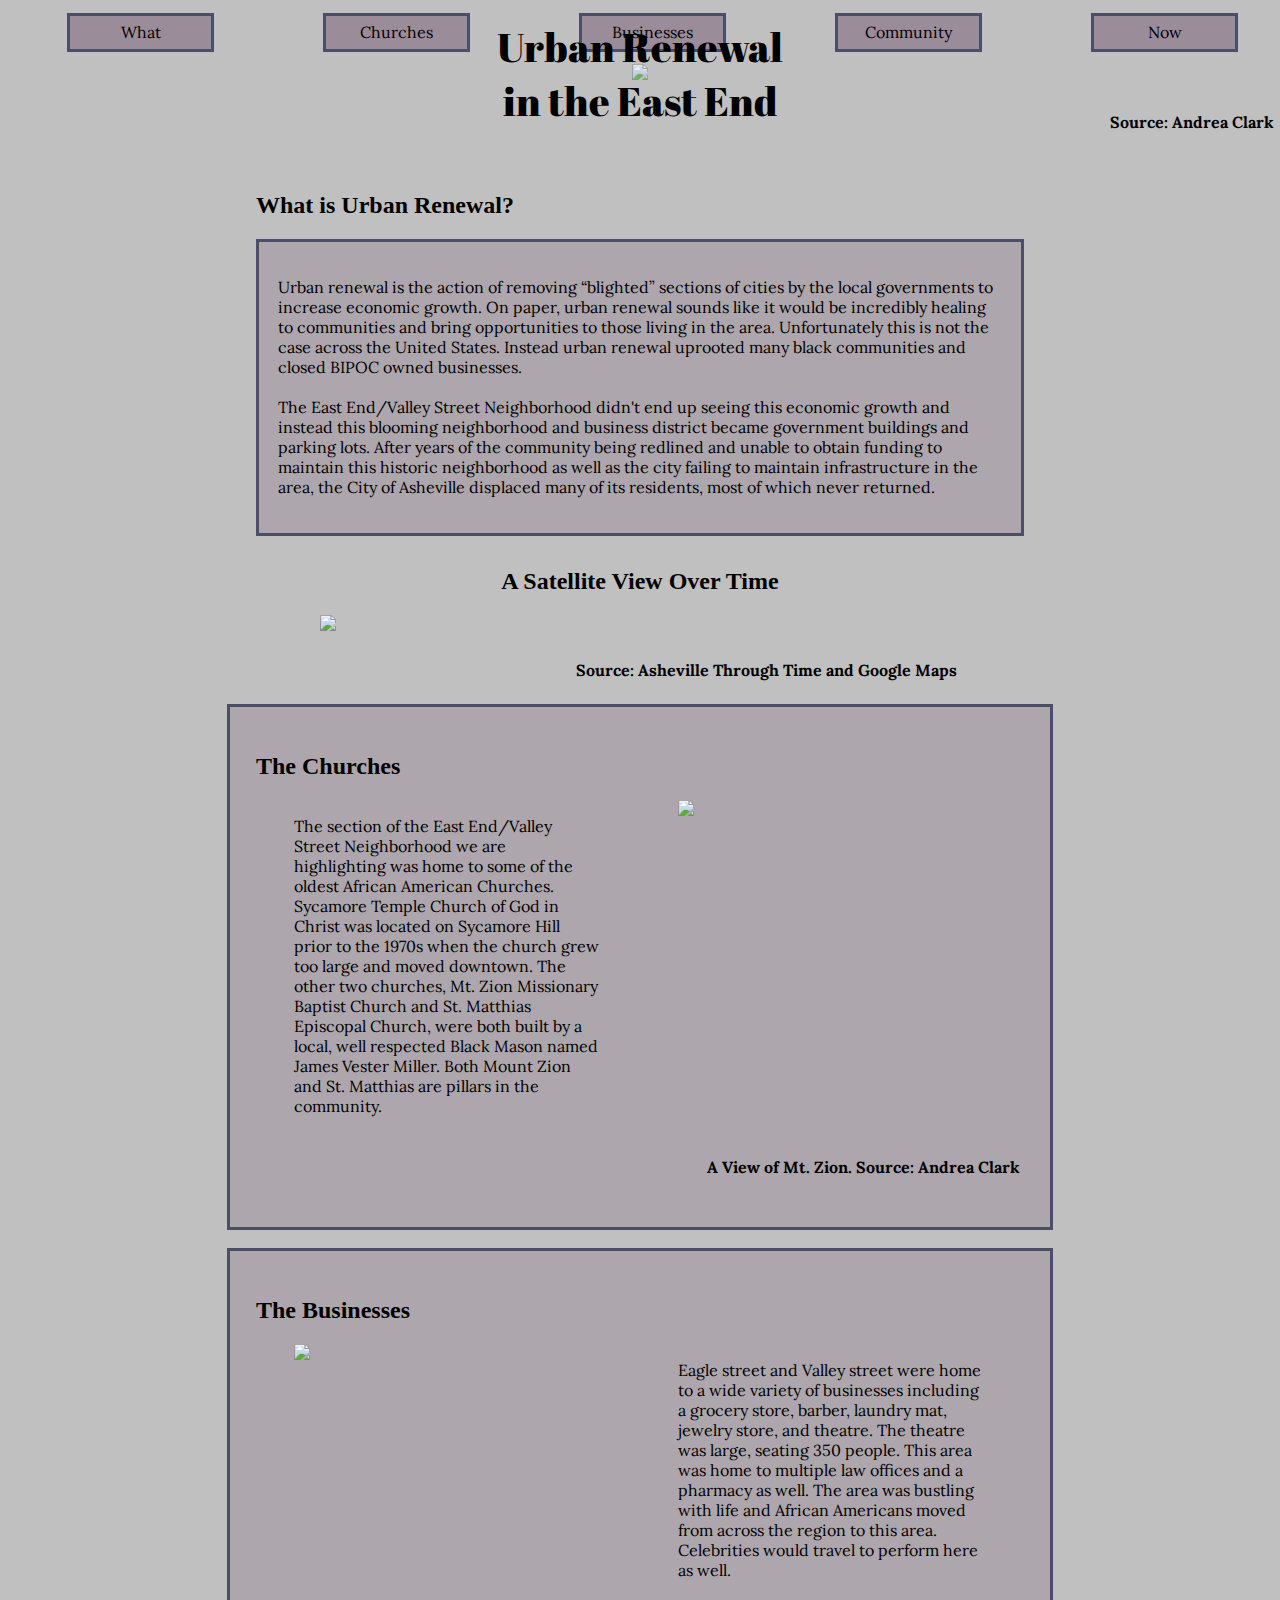
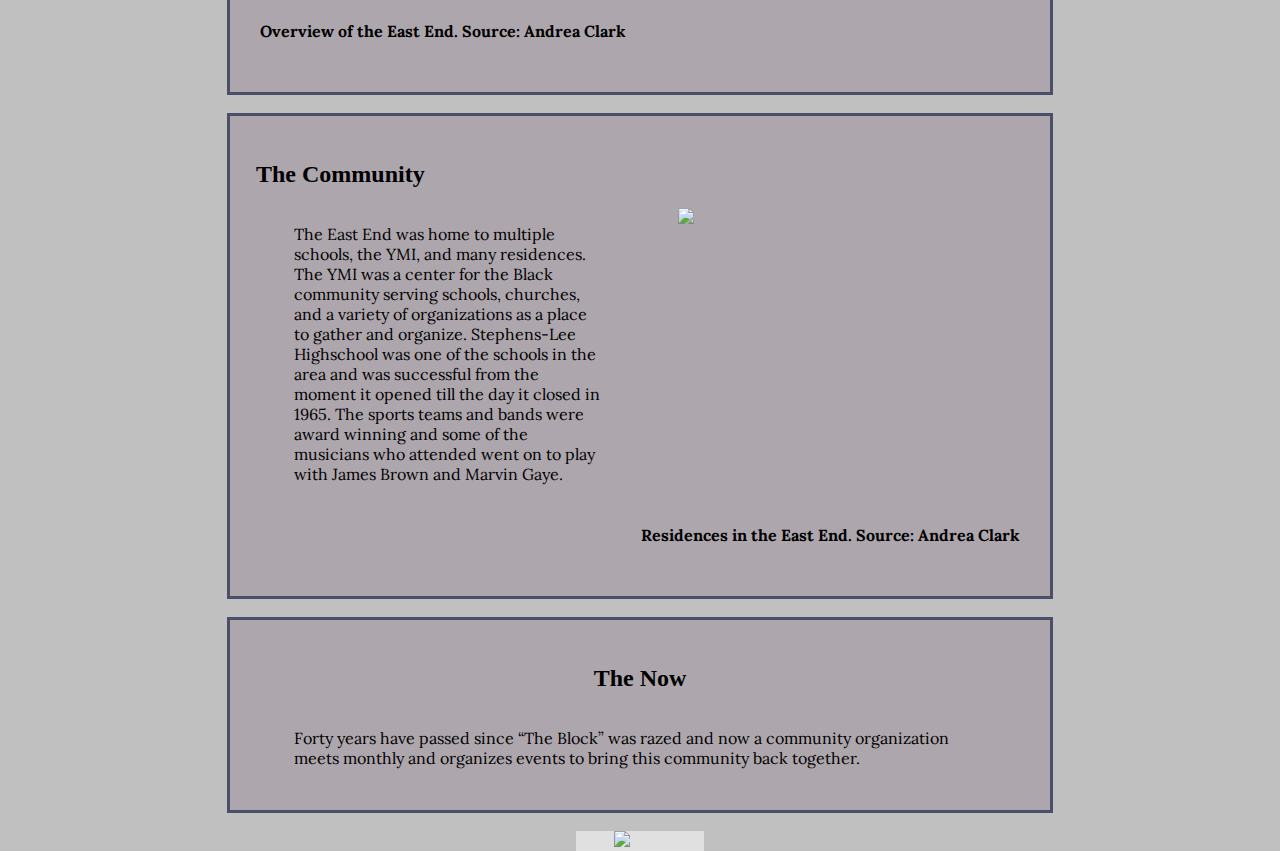
==== index.html @ db0da54d "Add files via upload" ====
<!DOCTYPE html>
<html>
<head>
    <link rel="stylesheet" href="styles.css"> 
    <link rel="preconnect" href="https://fonts.googleapis.com">
    <link rel="preconnect" href="https://fonts.gstatic.com" crossorigin>
    <link href="https://fonts.googleapis.com/css2?family=Abril+Fatface&family=Lora&display=swap" rel="stylesheet">
    </head>
<body>
    <div id="navbar">
        <div class="button">
            <a href="#urban">What</a>
        </div>
        <div class="button">
            <a href="#sect1">Churches</a>
        </div>
        <div class="button">
            <a href="#sect2">Businesses</a></div>
        <div class="button">
            <a href="#sect3">Community</a>
        </div>
        <div class="button">
            <a href="#sect4">Now</a>
        </div>
    </div>
    <div id="header">
        <img class="img" src="images/Eaglelookingeast.png">
            <div class="dim">
                <div class="headtext">
                    Urban Renewal<br> in the East End</div>
            </div>
    </div>
     <h4>Source: Andrea Clark</h4>
    <div id="urban">
        <h2>What is Urban Renewal?</h2>
            <div class="renewal">
            <p>Urban renewal is the action of removing “blighted” sections of cities by the local governments to increase economic growth. On paper, urban renewal sounds like it would be incredibly healing to communities and bring opportunities to those living in the area. Unfortunately this is not the case across the United States. Instead urban renewal uprooted many black communities and closed BIPOC owned businesses.<br><br>
The East End/Valley Street Neighborhood didn't end up seeing this economic growth and instead this blooming neighborhood and business district became government buildings and parking lots. After years of the community being redlined and unable to obtain funding to maintain this historic neighborhood as well as the city failing to maintain infrastructure in the area, the City of Asheville displaced many of its residents, most of which never returned. 
 
 </p>
            </div>
    </div>
<h2 style="text-align: center;">A Satellite View Over Time</h2>
    <div id="mapbox">
        <div class="maps">
            <img src="images/maps.png">
            <h4>Source: Asheville Through Time and Google Maps</h4>
        </div> 
    </div>
    <div class="container">
        <h2>The Churches</h2>
        <div id="sect1">
            <div class="text1">
                <p>The section of the East End/Valley Street Neighborhood we are highlighting was home to some of the oldest African American Churches. Sycamore Temple Church of God in Christ was located on Sycamore Hill prior to the 1970s when the church grew too large and moved downtown. The other two churches, Mt. Zion Missionary Baptist Church and St. Matthias Episcopal Church, were both built by a local, well respected Black Mason named James Vester Miller. Both Mount Zion and St. Matthias are pillars in the community.  </p>
            </div>
            <img class="image" src="images/mtzion.png">
        </div>
        <h4> A View of Mt. Zion. Source: Andrea Clark</h4>
    </div>
    <br>
        <div class="container">
        <h2>The Businesses</h2>
        <div id="sect2">
            <img class="image" src="images/eastendoverview.png">
            <div class="text1">
                <p>Eagle street and Valley street were home to a wide variety of businesses including a grocery store, barber, laundry mat, jewelry store, and theatre. The theatre was large, seating 350 people. This area was home to multiple law offices and a pharmacy as well. The area was bustling with life and African Americans moved from across the region to this area. Celebrities would travel to perform here as well.  </p>
            </div>
        </div>
        <h4 style="text-align: left"> Overview of the East End. Source: Andrea Clark</h4>
    </div>
    <br>
   <div class="container">
        <h2>The Community</h2>
        <div id="sect3">
            <div class="text1">
                <p>The East End was home to multiple schools, the YMI, and many residences. The YMI was a center for the Black community serving schools, churches, and a variety of organizations as a place to gather and organize. Stephens-Lee Highschool was one of the schools in the area and was successful from the moment it opened till the day it closed in 1965. The sports teams and bands were award winning and some of the musicians who attended went on to play with James Brown and Marvin Gaye. </p>
            </div>
            <img class="image" src="images/eastendneigh.png">
        </div>
        <h4> Residences in the East End. Source: Andrea Clark</h4>
    </div>
    <br>
    <div class="container">
        <h2 style="text-align: center">The Now</h2>
            <div id="sect4">
                <div class="text2">
                    <p>Forty years have passed since “The Block” was razed and now a community organization meets monthly and organizes events to bring this community back together.</p>
                </div>
            </div>
    </div>
    <br>
    <div class="link">
        <a href="#header"><img class="arrow" src="images/arrow.png"></a>
    </div>
    </body>
</html>
---- styles.css ----
body{
    background-color: rgba(192,192,192);
    margin: 0;
    padding: 0;
}
#header{
    text-align: center;
    position: relative;
}
.img{
    width: 100%;
    height: auto;
    opacity: .75;
}
#navbar{
    width: 100%;
    padding: 1%;
    display:flex;
    flex-direction: row;
    flex-wrap: wrap;
}
.button{
    display: flex;
    width: 10%;
    flex-flow: row wrap;
    background-color: rgba(154,140,152);
    font-family: 'Lora';
    margin: 0 auto;
    padding: .5%;
    border: 3px solid #4A4E69;
}
.button:hover{
    background-color: rgba(201,173,167,.5);
}
a{
    text-decoration: none;
    color: black;
    text-align: center;
    margin: 0 auto;
}
.headtext{
    position: absolute;
    top: 50%;
    left: 50%;
    transform: translate(-50%, -50%);
    font-size: 2.5em;
    color: (227,206,185);
    font-family: 'Abril Fatface', cursive;
}
#urban{
    margin: 0 auto;
    padding: 1%;
    width: 60%;
    
}
.renewal{
    background-color: rgba(154,140,152, .5);
    font-family: 'Lora';
    padding: 2.5%;
    border: 3px solid #4A4E69;
}
#mapbox{
    margin: 0 auto;
}
.maps{
    margin: 0 auto;
    width: 50%;
}
h4{
  font-family: 'Lora';
    text-align: right;
    padding: .5%;
}
.container{
    border: 3px solid #4A4E69;
    background-color: rgba(154,140,152, .5);
    width: 60%;
    margin: 0 auto;
    padding: 2%;
}
#sect1{
    margin: 0 auto;
    display:flex;
    flex-direction: row;
    flex-wrap: wrap;
    justify-content: space-around;
    font-family: 'Lora';
}
.image{
    width: 40%;
}
.text1{
    display: flex;
    width: 40%;
    flex-flow: row wrap;
}
.text2{
    width: 90%;
    margin: 0 auto;
}
#sect2{
    margin: 0 auto;
    display:flex;
    flex-direction: row;
    flex-wrap: wrap;
    justify-content: space-around;
    font-family: 'Lora';
}
#sect3{
    margin: 0 auto;
    margin-top: 2%;
    display:flex;
    flex-direction: row;
    flex-wrap: wrap;
    justify-content: space-around;
    padding: 0;
    font-family: 'Lora';
}
#sect4{
    margin: 0 auto;
    margin-top: 2%;
    display:flex;
    flex-direction: row;
    flex-wrap: wrap;
    justify-content: space-around;
    padding: 0;
    font-family: 'Lora';
}
.link{
    margin-left: 45%;
    width: 10%;
    background: rgba(255,255,255,0.5) ;
    
}
.link:hover{
    background: rgba(255,255,255,1)
}
.arrow{
    margin-left: 30%;
    width: 40%;
}
@media (max-width: 1000px){
    body{
        margin:0%;
        padding: 0%;
    }
    .text{
        font-size: 1em;
        width: 80%;
    } 
    #urban{
    margin: 0 auto;
    padding: 1%;
    width: 90%;
    
}
    #mapbox{
    padding: 0%;
    margin: 0%;
    }
    .maps{
    width: 95%;
    margin-left: 2.5%;
    padding: 0%;
    }
    .container{
        width: 90%;
        margin: 0 auto;
        padding: .5%;
    }
  #sect1{
    margin: 0 auto;
    display:flex;
    flex-direction: row;
    flex-wrap: wrap;
    justify-content: space-around;
    font-family: 'Lora';
}
.image{
    width: 50%;
}
.text1{
    display: flex;
    width: 40%;
    flex-flow: row wrap;
}
    #sect2{
   margin: 0 auto;
    display:flex;
    flex-direction: row;
    flex-wrap: wrap;
    justify-content: space-around;
    font-family: 'Lora';
    }
    #sect3{
    margin: 0 auto;
    display:flex;
    flex-direction: row;
    flex-wrap: wrap;
    justify-content: space-around;
    font-family: 'Lora';
    }
        

}
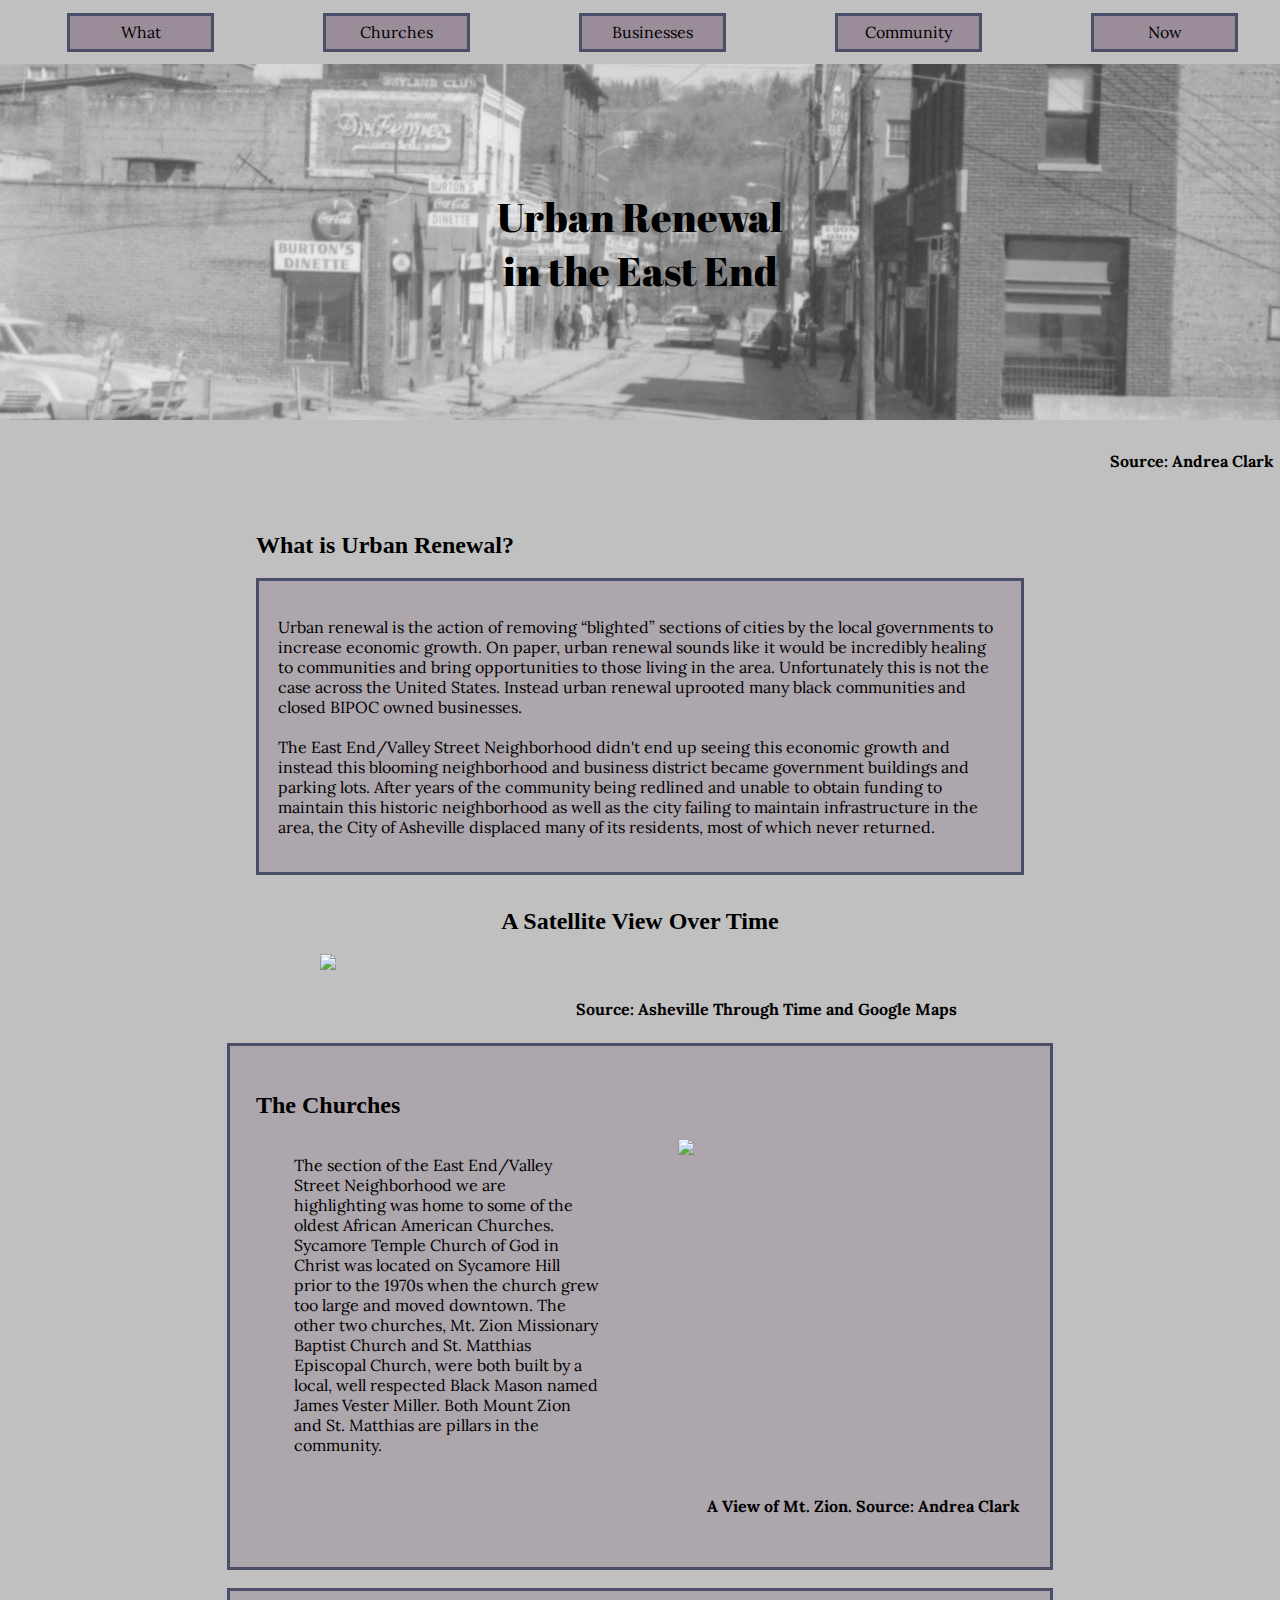
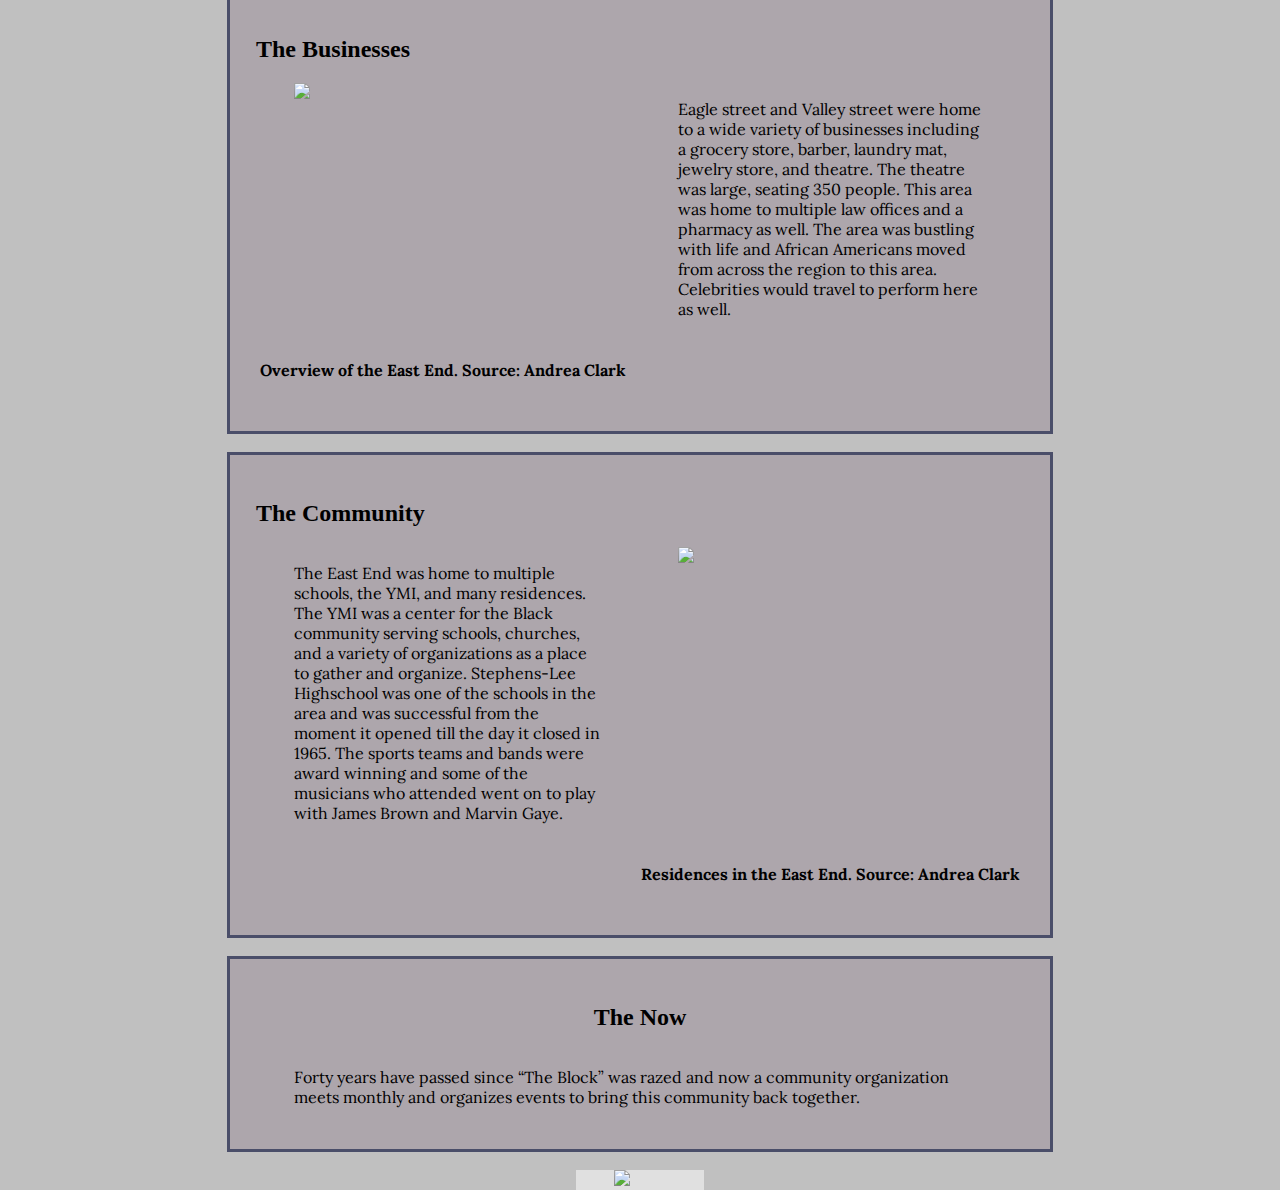
==== commit bcd9a8dd: "Update index.html" ====
--- a/index.html
+++ b/index.html
@@ -24,7 +24,7 @@
         </div>
     </div>
     <div id="header">
-        <img class="img" src="images/Eaglelookingeast.png">
+        <img class="img" src="Eaglelookingeast.png">
             <div class="dim">
                 <div class="headtext">
                     Urban Renewal<br> in the East End</div>
@@ -93,4 +93,4 @@
         <a href="#header"><img class="arrow" src="images/arrow.png"></a>
     </div>
     </body>
-</html>+</html>
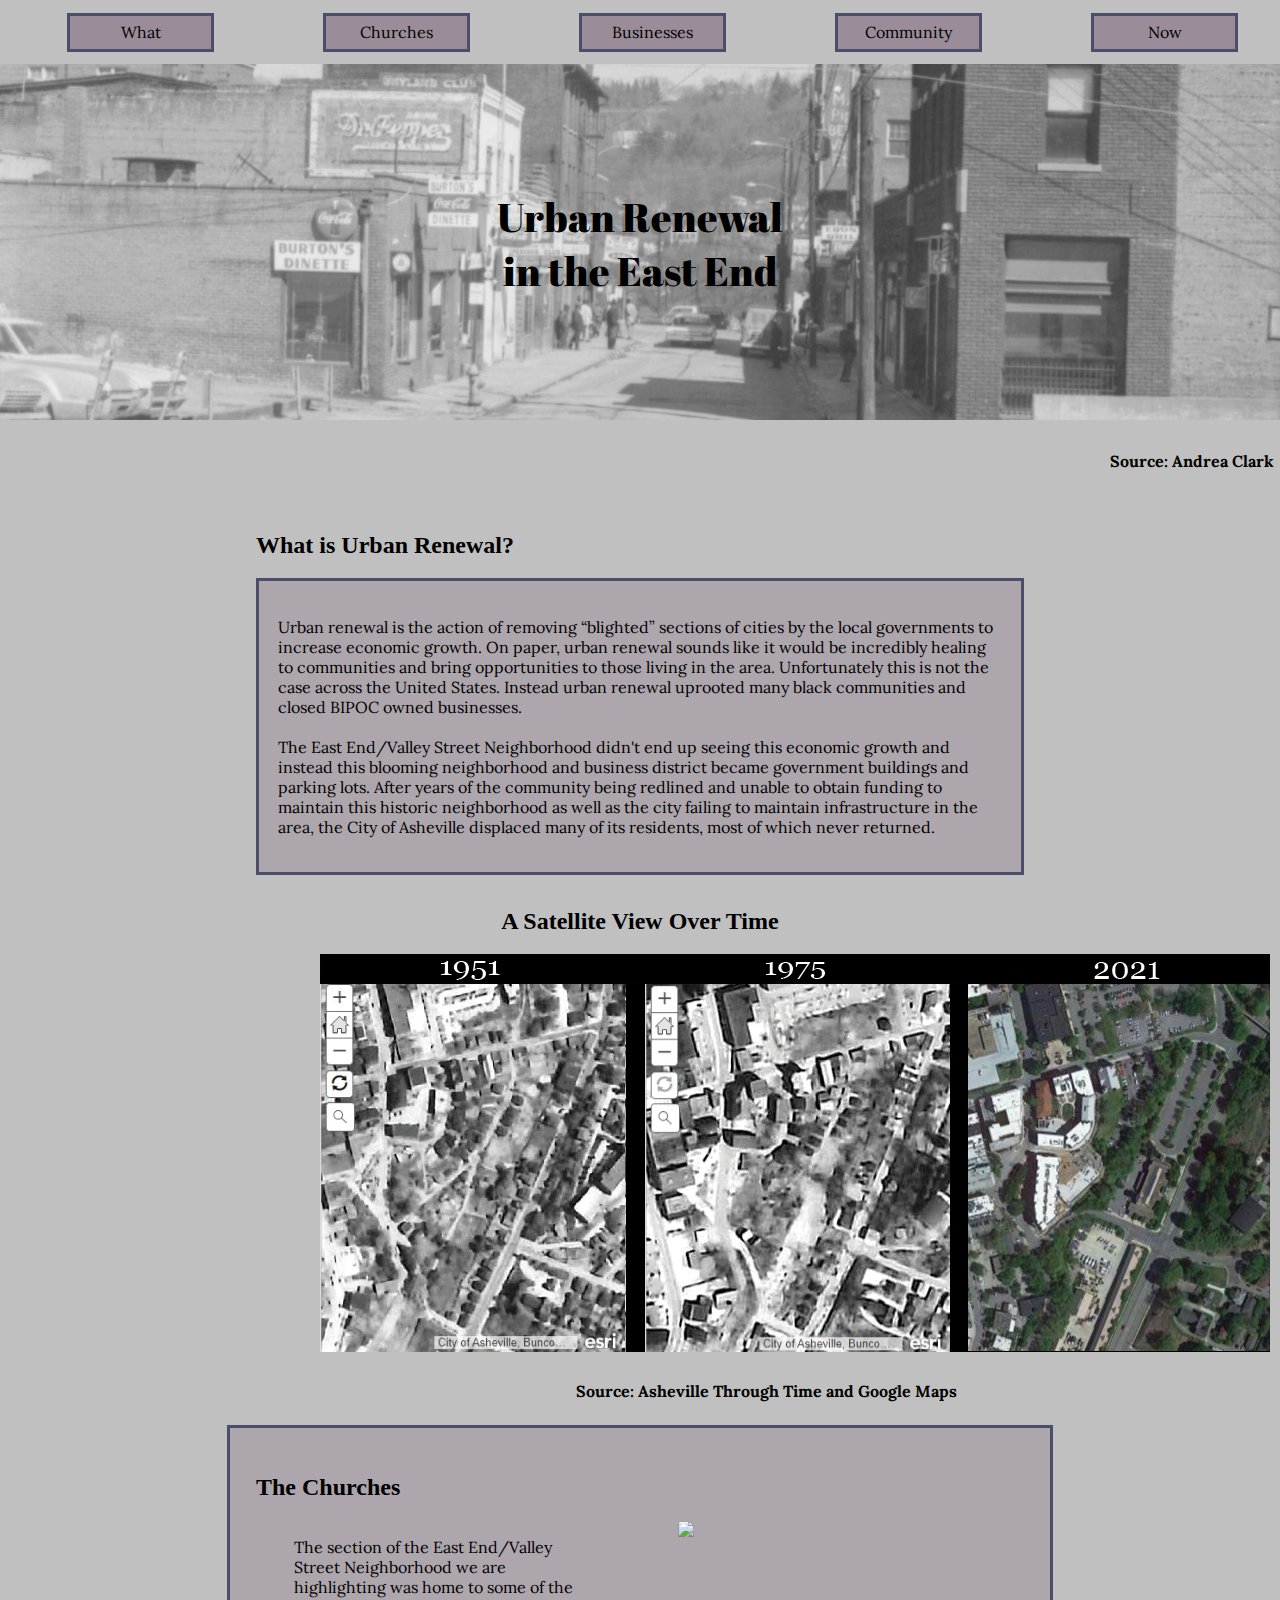
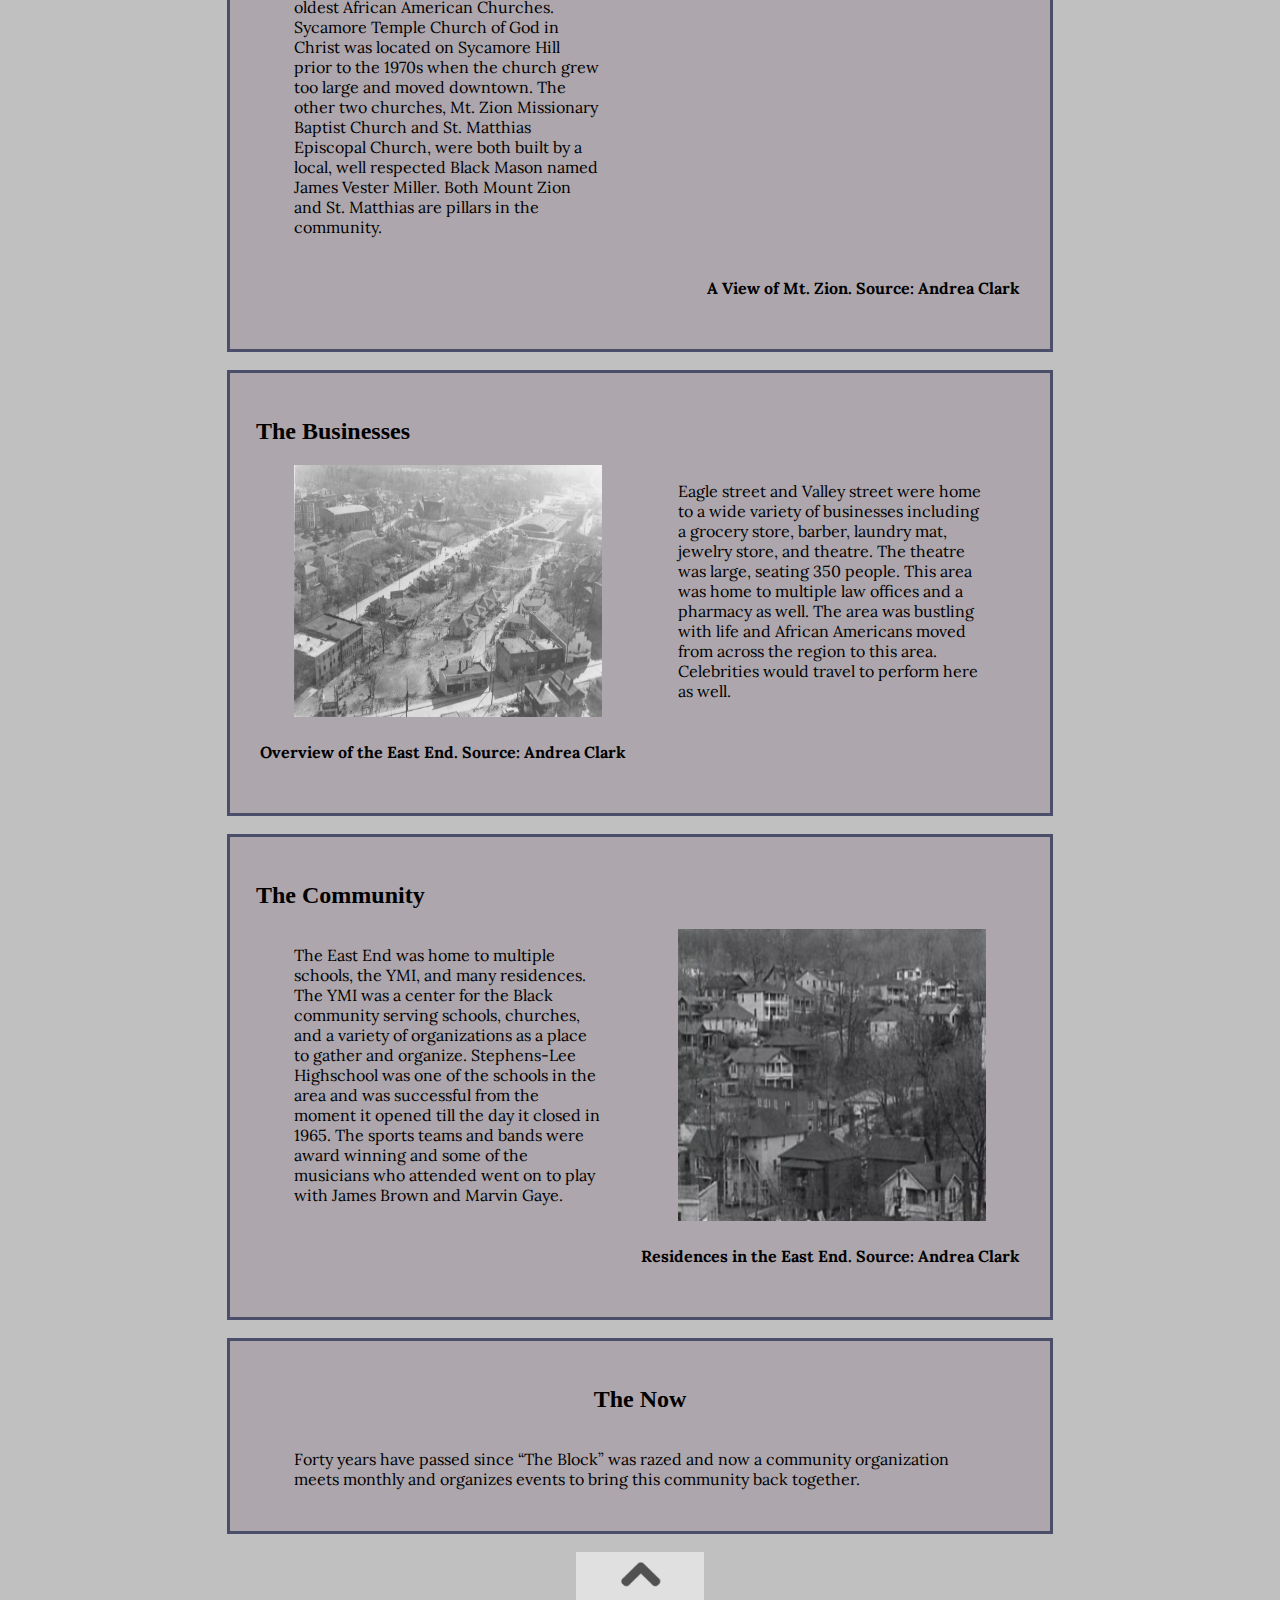
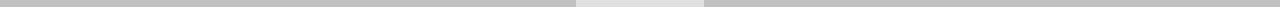
==== commit b8afa257: "Add files via upload" ====
--- a/index.html
+++ b/index.html
@@ -24,7 +24,7 @@
         </div>
     </div>
     <div id="header">
-        <img class="img" src="Eaglelookingeast.png">
+        <img class="img" src="images/Eaglelookingeast.png">
             <div class="dim">
                 <div class="headtext">
                     Urban Renewal<br> in the East End</div>
@@ -93,4 +93,4 @@
         <a href="#header"><img class="arrow" src="images/arrow.png"></a>
     </div>
     </body>
-</html>
+</html>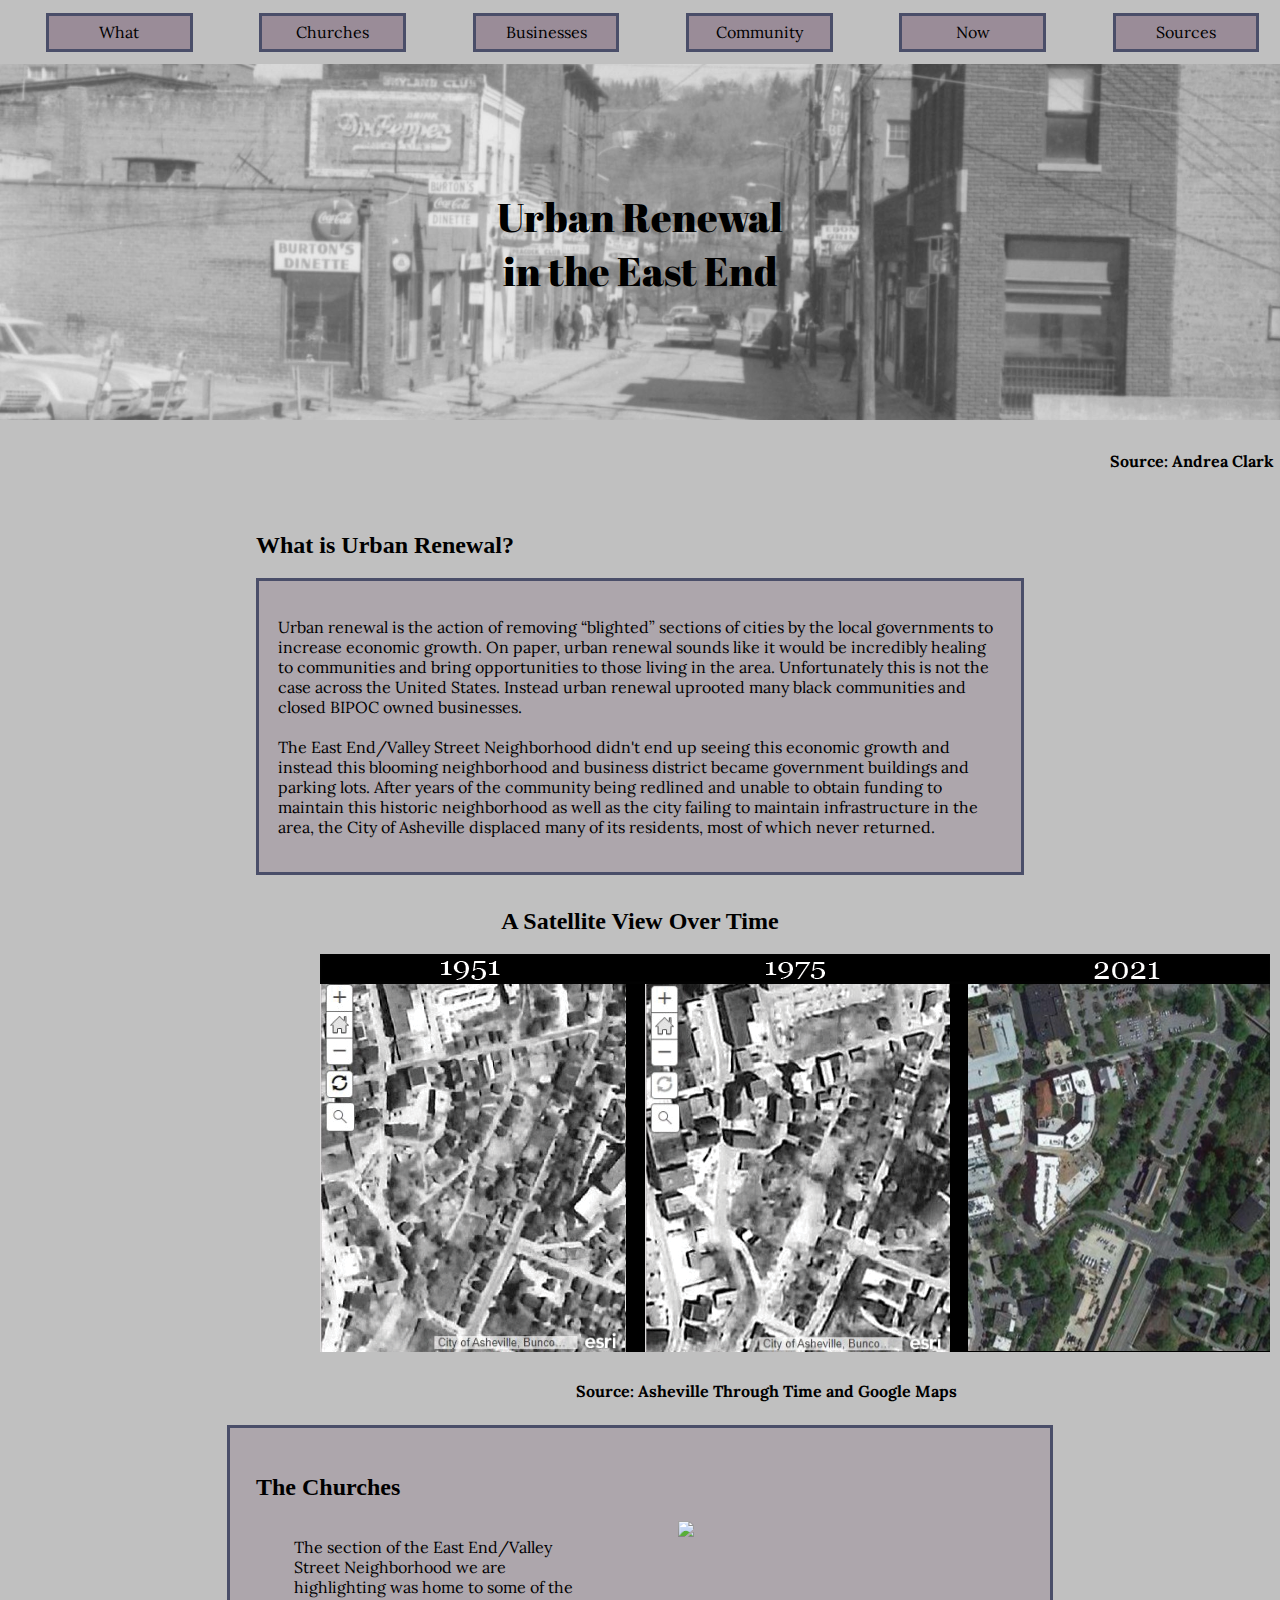
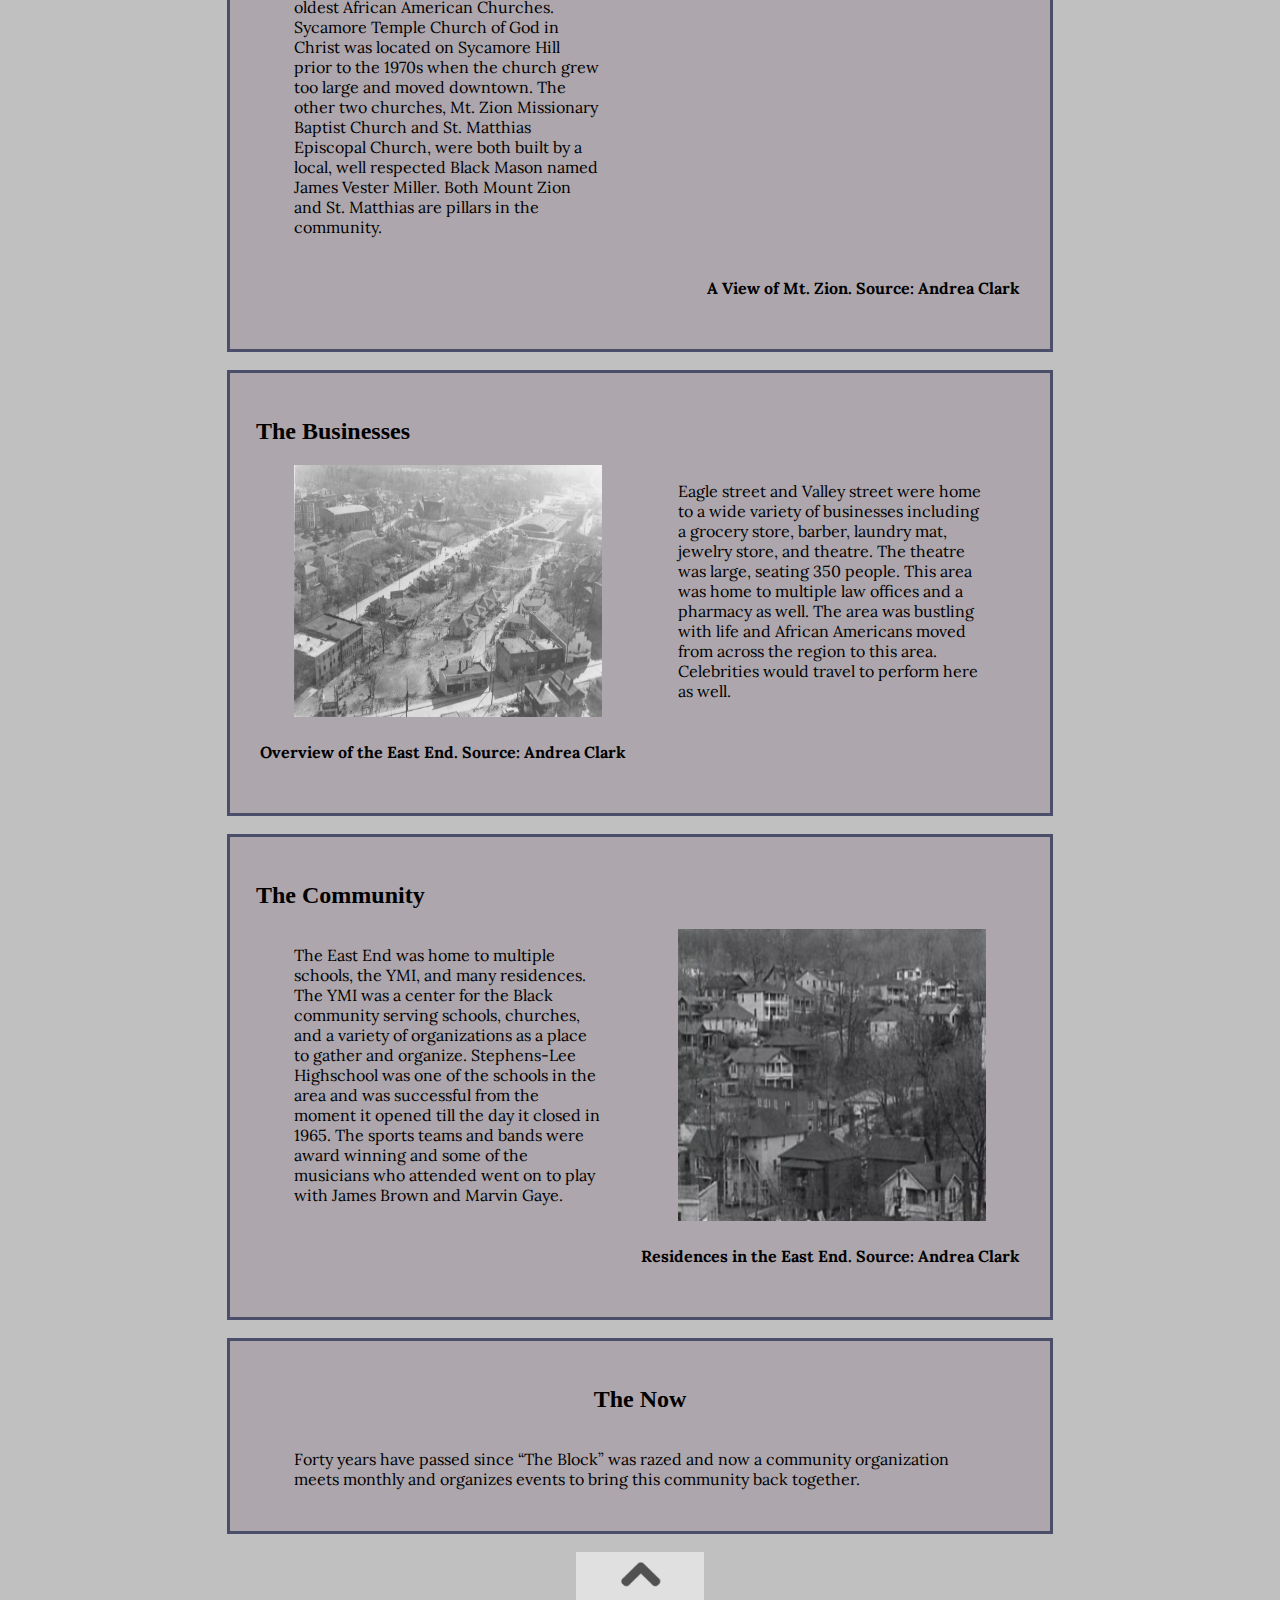
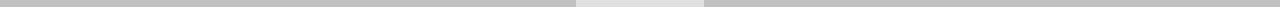
==== commit 35f2ca99: "Add files via upload" ====
--- a/index.html
+++ b/index.html
@@ -21,6 +21,9 @@
         </div>
         <div class="button">
             <a href="#sect4">Now</a>
+        </div>
+        <div class="button">
+            <a href="sources.html">Sources</a>
         </div>
     </div>
     <div id="header">
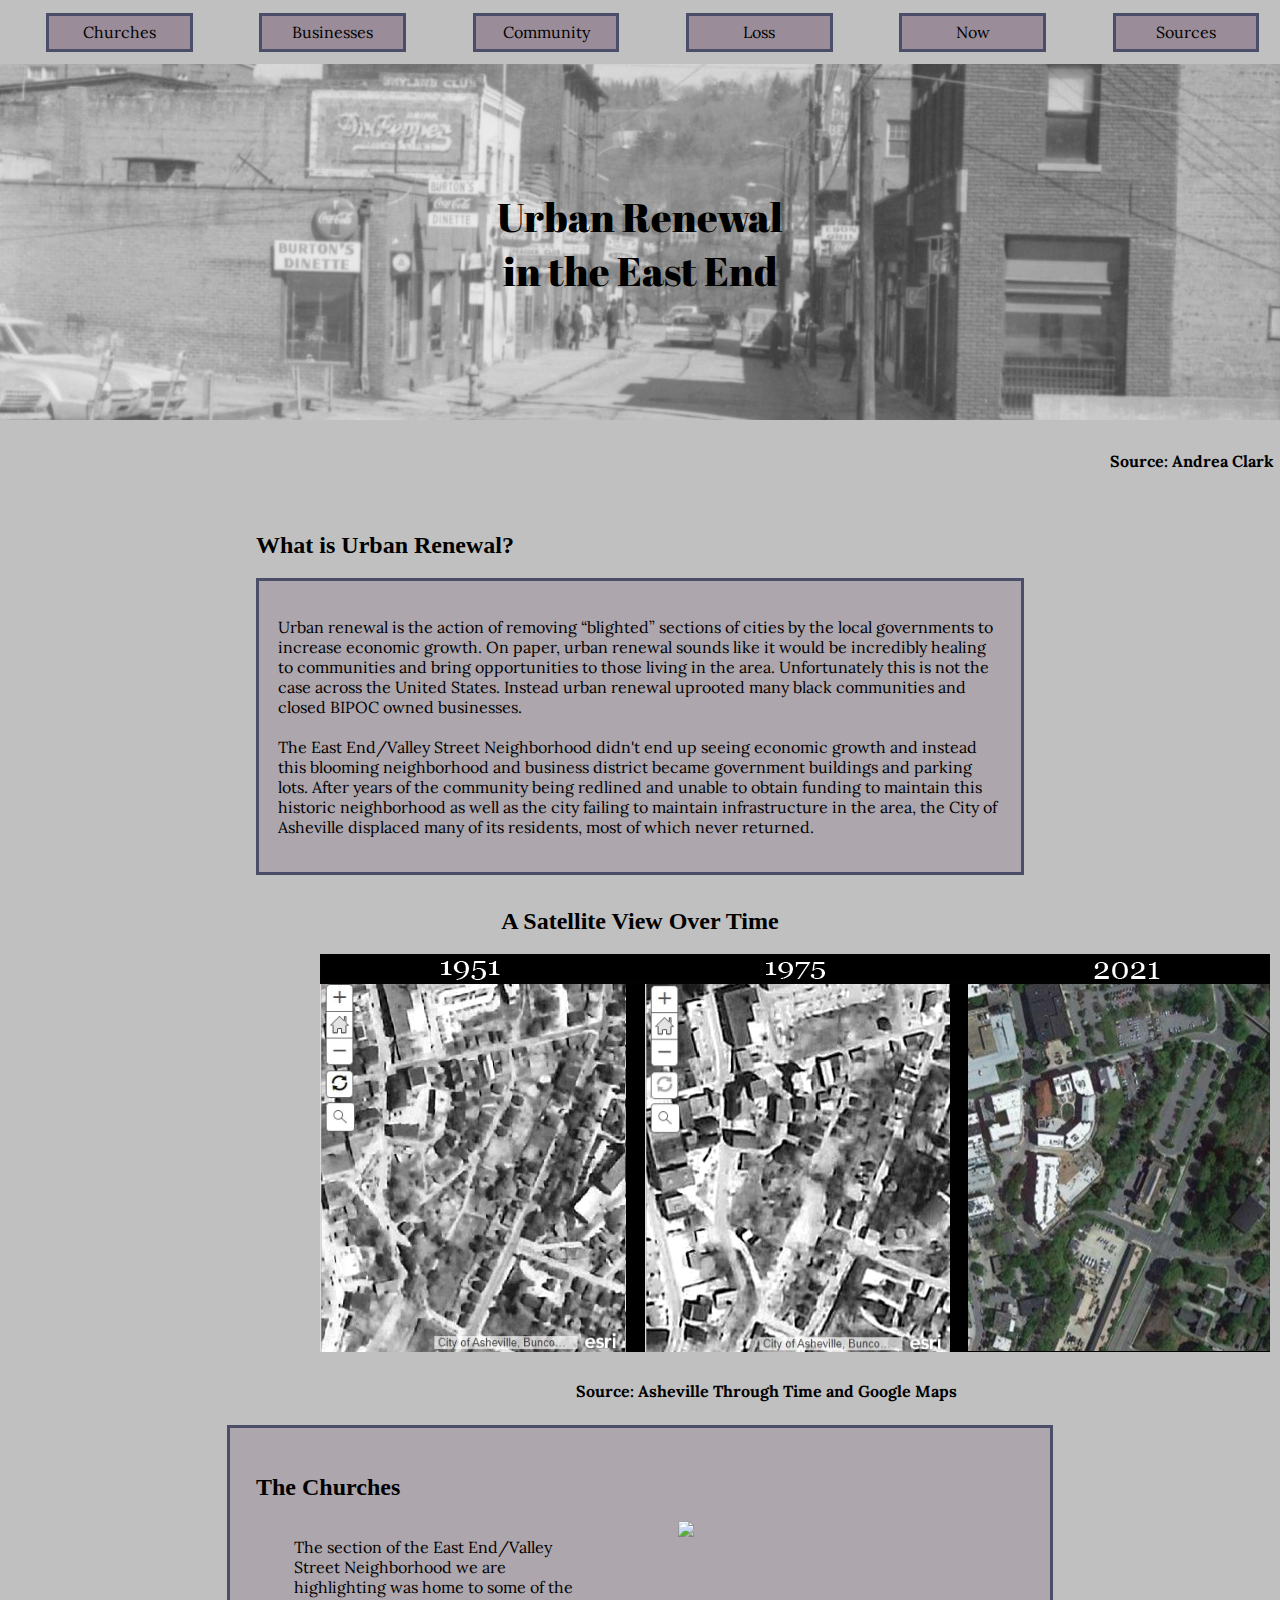
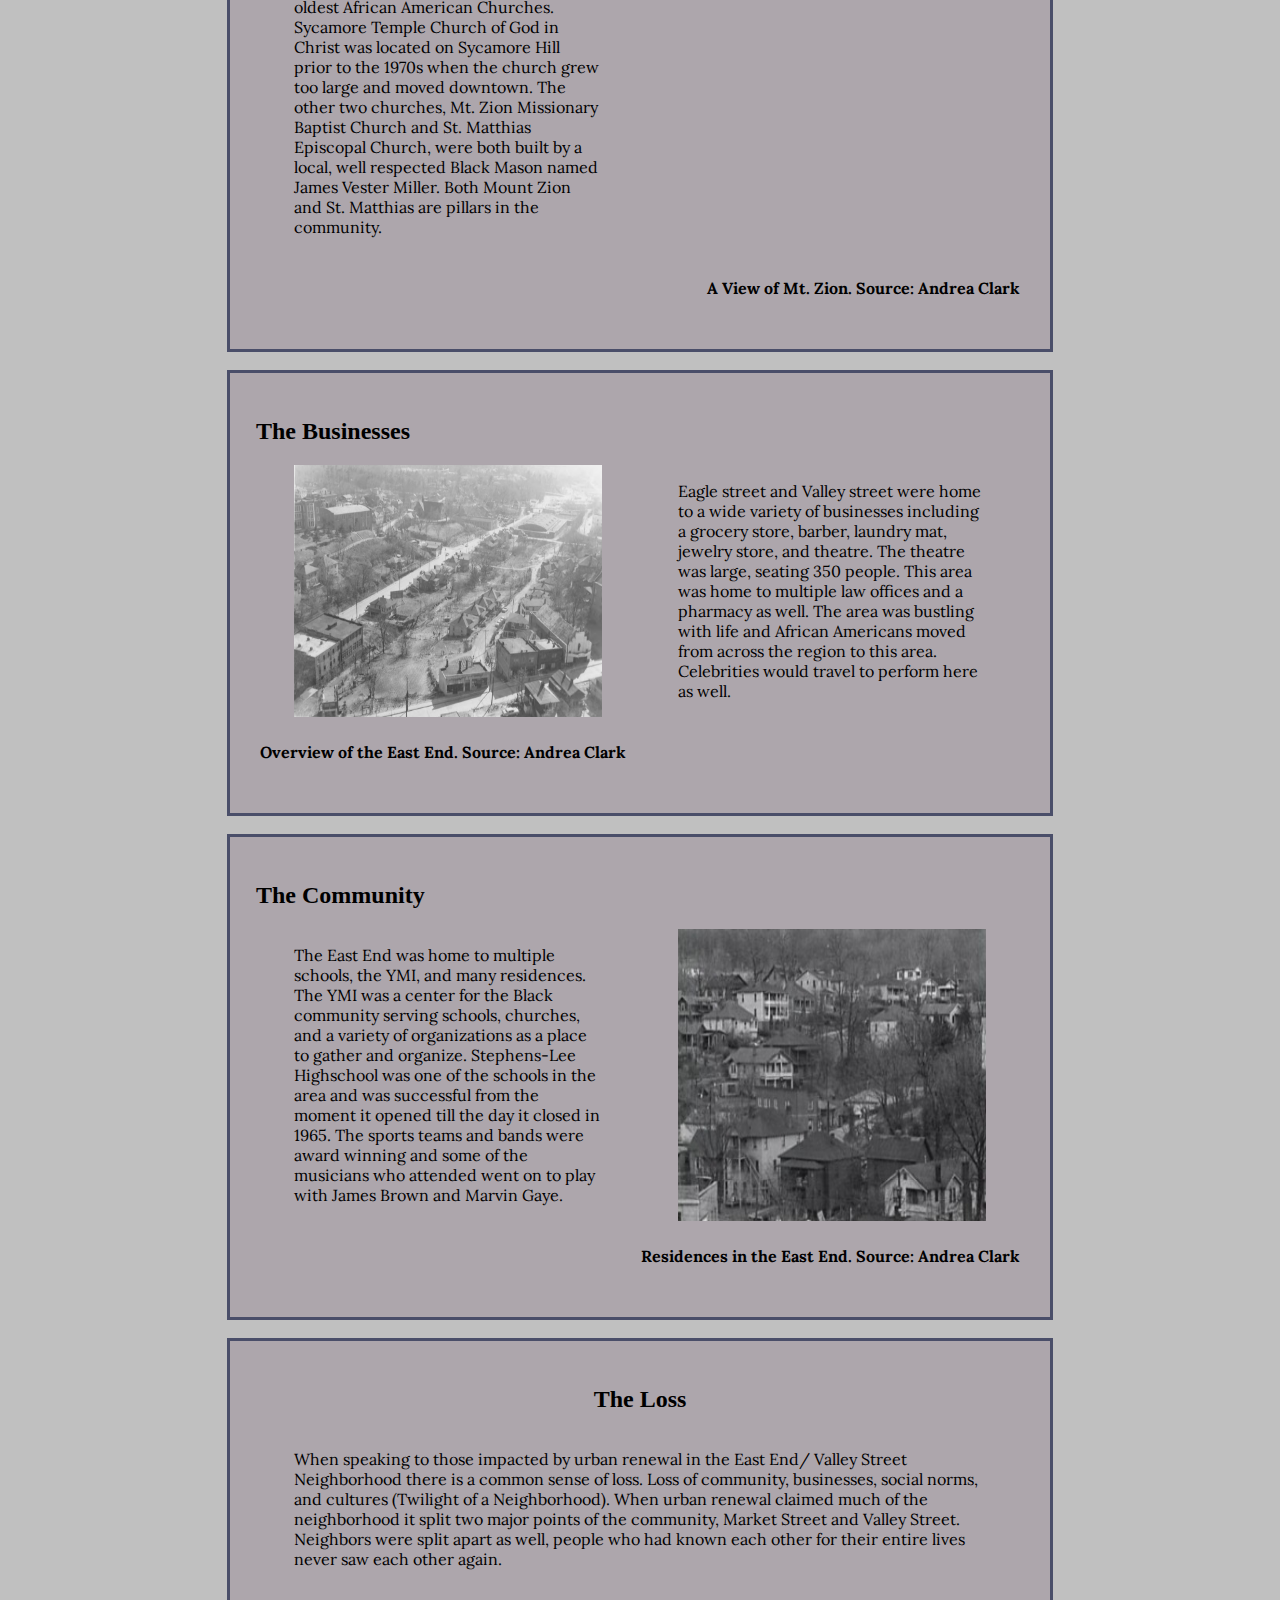
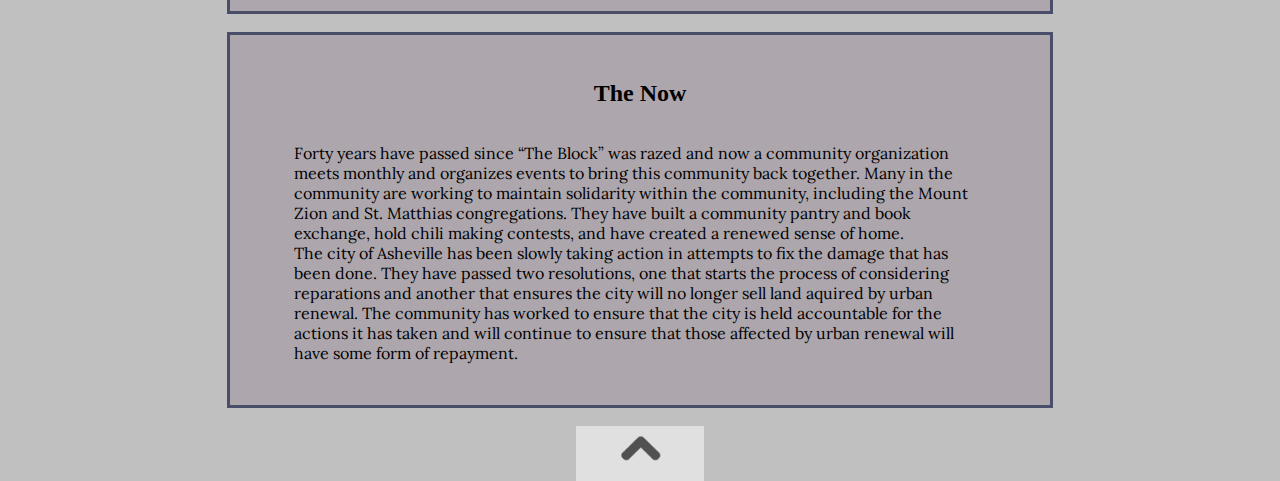
==== commit a6ff0c46: "Add files via upload" ====
--- a/index.html
+++ b/index.html
@@ -8,9 +8,7 @@
     </head>
 <body>
     <div id="navbar">
-        <div class="button">
-            <a href="#urban">What</a>
-        </div>
+
         <div class="button">
             <a href="#sect1">Churches</a>
         </div>
@@ -20,7 +18,10 @@
             <a href="#sect3">Community</a>
         </div>
         <div class="button">
-            <a href="#sect4">Now</a>
+            <a href="#sect4">Loss</a>
+        </div>
+        <div class="button">
+            <a href="#sect5">Now</a>
         </div>
         <div class="button">
             <a href="sources.html">Sources</a>
@@ -38,7 +39,7 @@
         <h2>What is Urban Renewal?</h2>
             <div class="renewal">
             <p>Urban renewal is the action of removing “blighted” sections of cities by the local governments to increase economic growth. On paper, urban renewal sounds like it would be incredibly healing to communities and bring opportunities to those living in the area. Unfortunately this is not the case across the United States. Instead urban renewal uprooted many black communities and closed BIPOC owned businesses.<br><br>
-The East End/Valley Street Neighborhood didn't end up seeing this economic growth and instead this blooming neighborhood and business district became government buildings and parking lots. After years of the community being redlined and unable to obtain funding to maintain this historic neighborhood as well as the city failing to maintain infrastructure in the area, the City of Asheville displaced many of its residents, most of which never returned. 
+The East End/Valley Street Neighborhood didn't end up seeing economic growth and instead this blooming neighborhood and business district became government buildings and parking lots. After years of the community being redlined and unable to obtain funding to maintain this historic neighborhood as well as the city failing to maintain infrastructure in the area, the City of Asheville displaced many of its residents, most of which never returned. 
  
  </p>
             </div>
@@ -84,11 +85,22 @@
     </div>
     <br>
     <div class="container">
-        <h2 style="text-align: center">The Now</h2>
+        <h2 style="text-align: center">The Loss</h2>
             <div id="sect4">
                 <div class="text2">
-                    <p>Forty years have passed since “The Block” was razed and now a community organization meets monthly and organizes events to bring this community back together.</p>
+                    <p>When speaking to those impacted by urban renewal in the East End/ Valley Street Neighborhood there is a common sense of loss. Loss of community, businesses, social norms, and cultures (Twilight of a Neighborhood). When urban renewal claimed much of the neighborhood it split two major points of the community, Market Street and Valley Street. Neighbors were split apart as well, people who had known each other for their entire lives never saw each other again.</p>
                 </div>
+            </div>
+    </div>
+    <br>
+    <div class="container">
+        <h2 style="text-align: center">The Now</h2>
+            <div id="sect5">
+                <div class="text3">
+                    <p>Forty years have passed since “The Block” was razed and now a community organization meets monthly and organizes events to bring this community back together. Many in the community are working to maintain solidarity within the community, including the Mount Zion and St. Matthias congregations. They have built a community pantry and book exchange, hold chili making contests, and have created a renewed sense of home. <br>
+                    The city of Asheville has been slowly taking action in attempts to fix the damage that has been done. They have passed two resolutions, one that starts the process of considering reparations and another that ensures the city will no longer sell land aquired by urban renewal. The community has worked to ensure that the city is held accountable for the actions it has taken and will continue to ensure that those affected by urban renewal will have some form of repayment.  </p>
+                </div>
+                <img class="nowrap" src="">
             </div>
     </div>
     <br>
--- a/styles.css
+++ b/styles.css
@@ -98,6 +98,13 @@
     width: 90%;
     margin: 0 auto;
 }
+.nowrap{
+    
+}
+.text3{
+   width: 90%;
+    margin: 0 auto; 
+}
 #sect2{
     margin: 0 auto;
     display:flex;
@@ -117,6 +124,16 @@
     font-family: 'Lora';
 }
 #sect4{
+    margin: 0 auto;
+    margin-top: 2%;
+    display:flex;
+    flex-direction: row;
+    flex-wrap: wrap;
+    justify-content: space-around;
+    padding: 0;
+    font-family: 'Lora';
+}
+#sect5{
     margin: 0 auto;
     margin-top: 2%;
     display:flex;
@@ -183,6 +200,7 @@
     display: flex;
     width: 40%;
     flex-flow: row wrap;
+    font-size: 1.1em;
 }
     #sect2{
    margin: 0 auto;
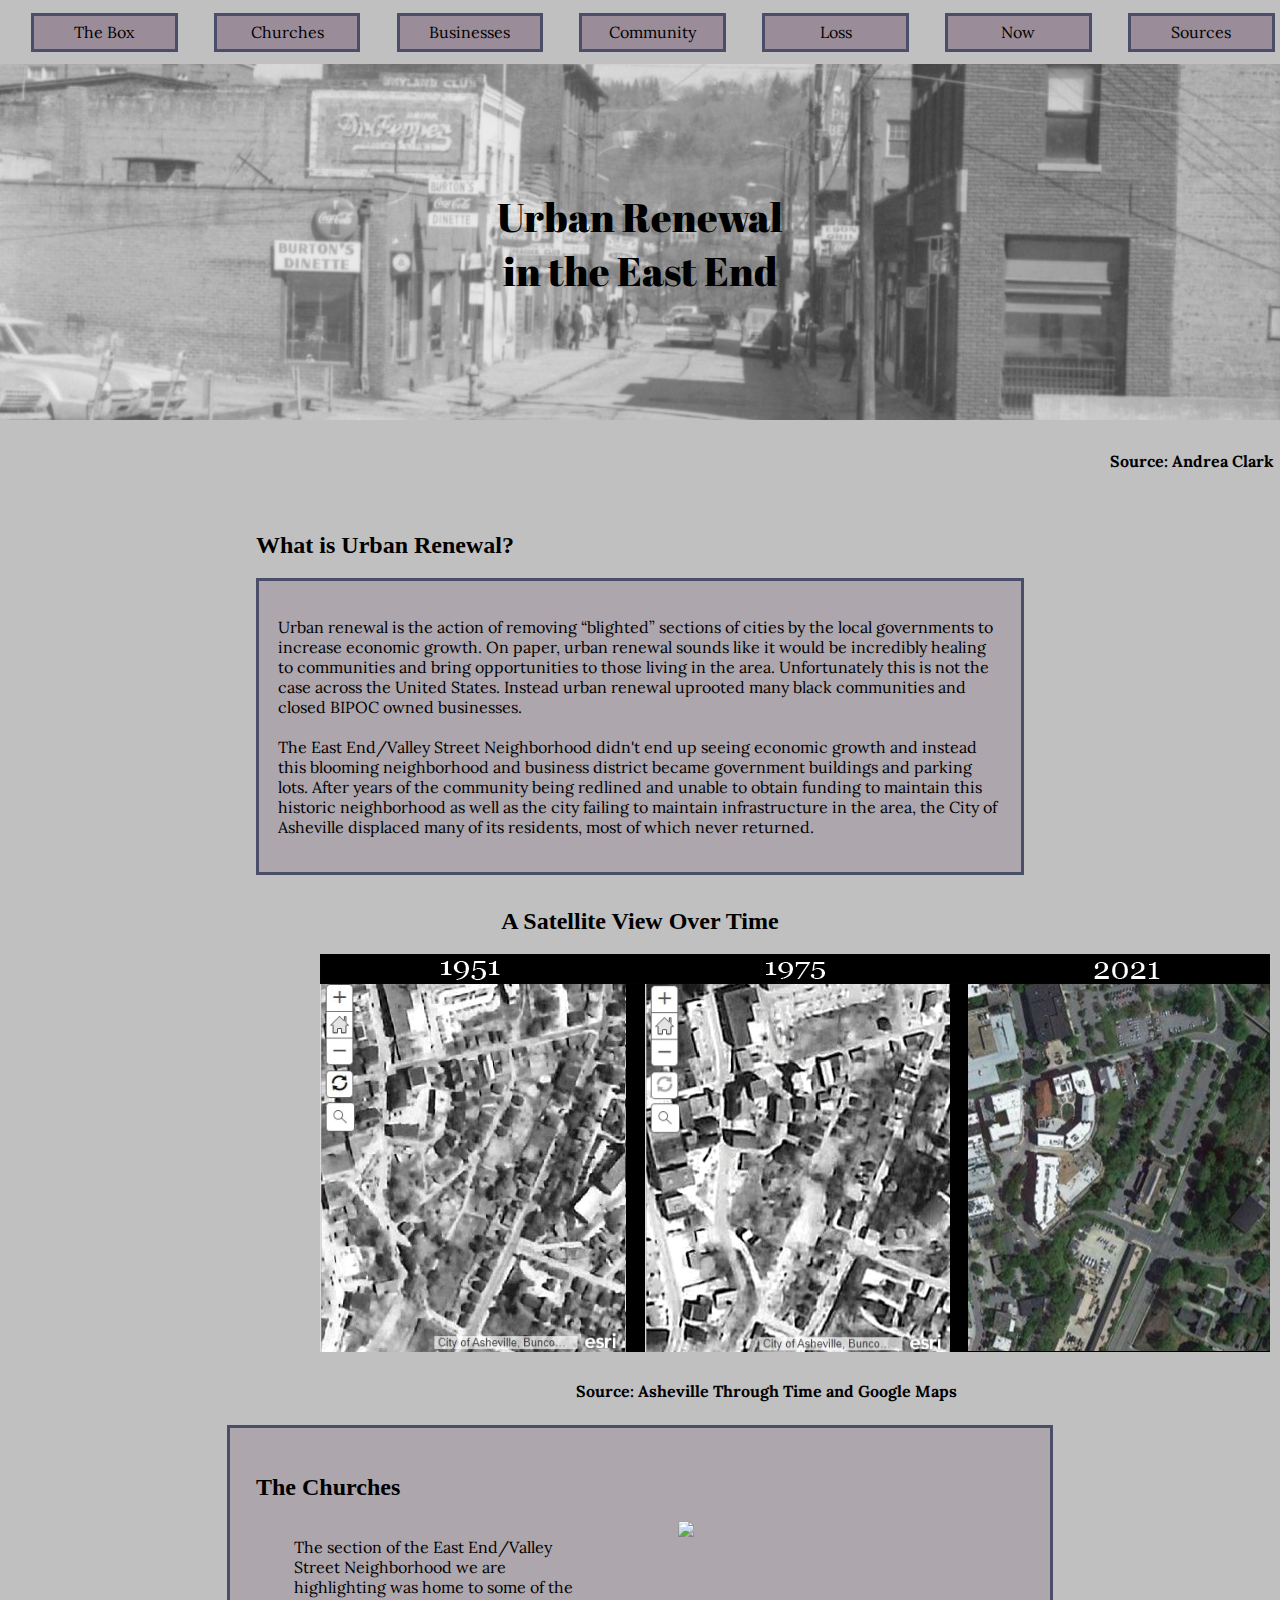
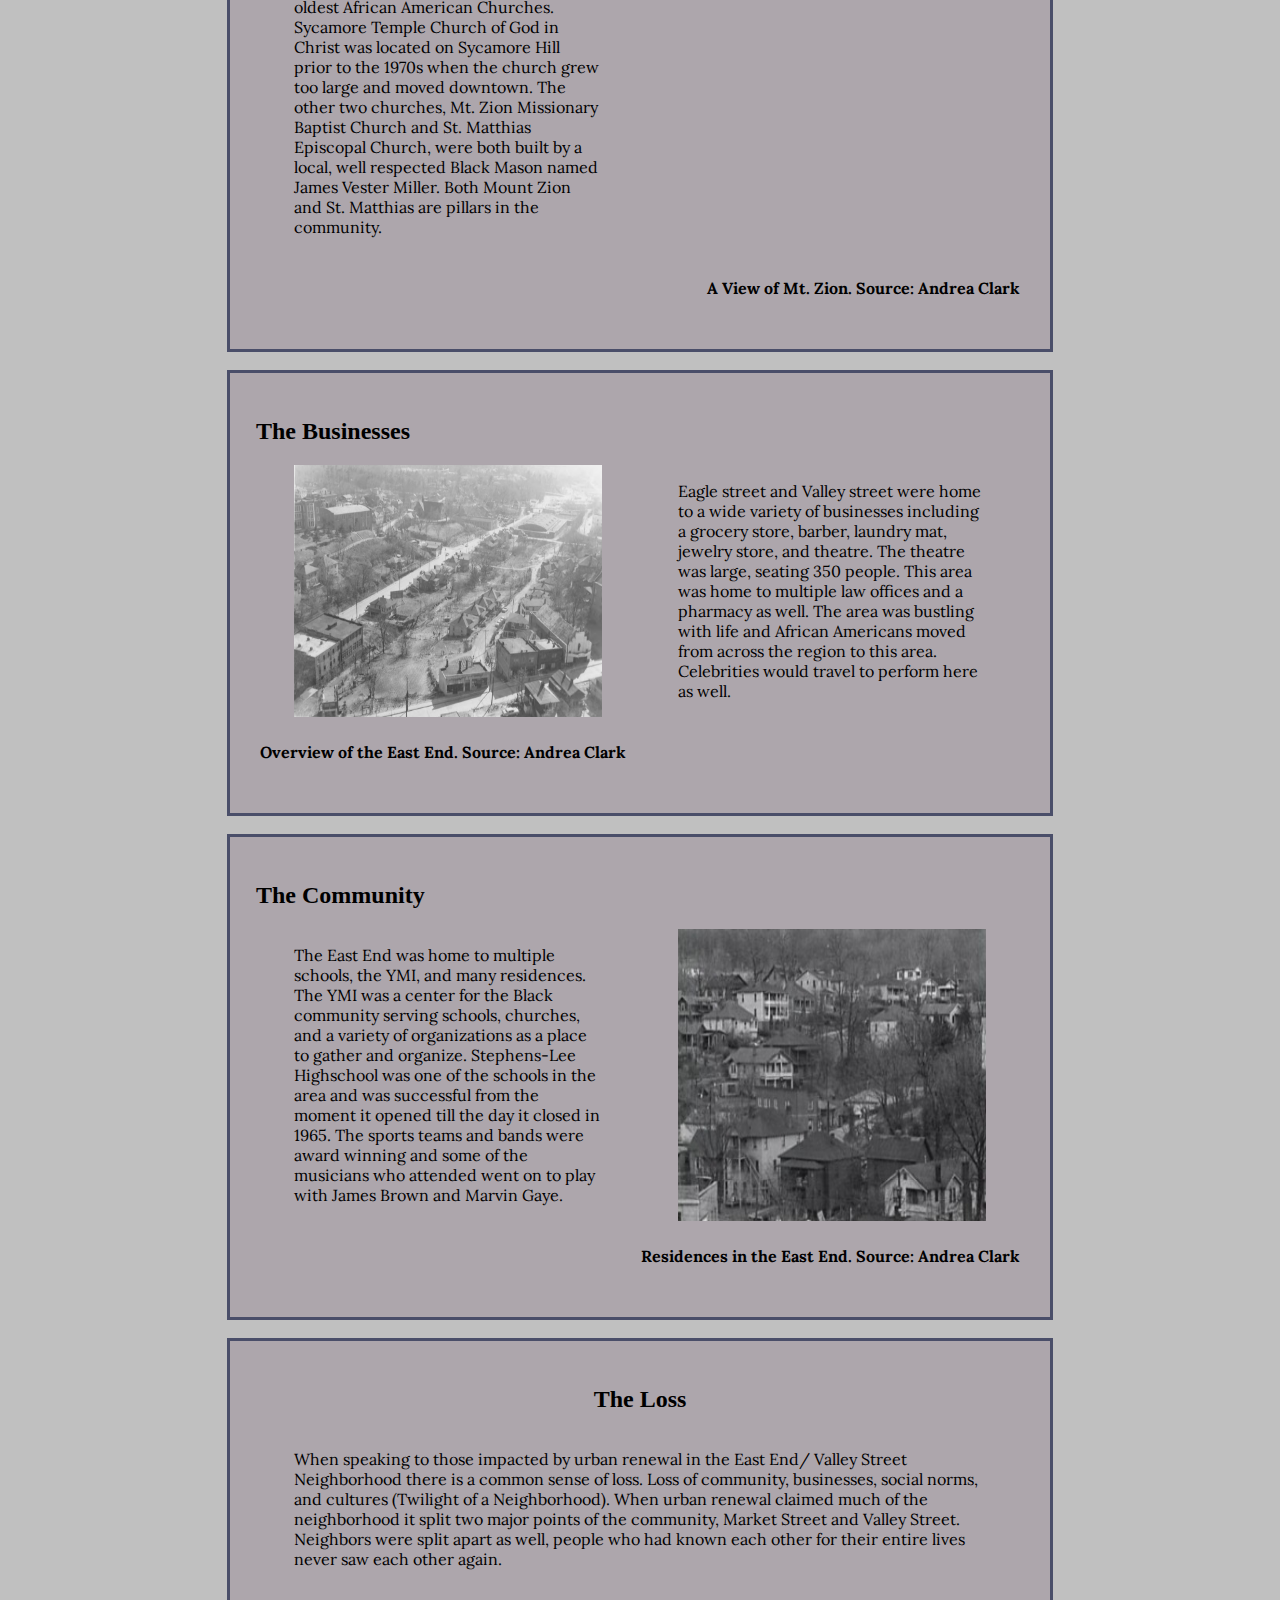
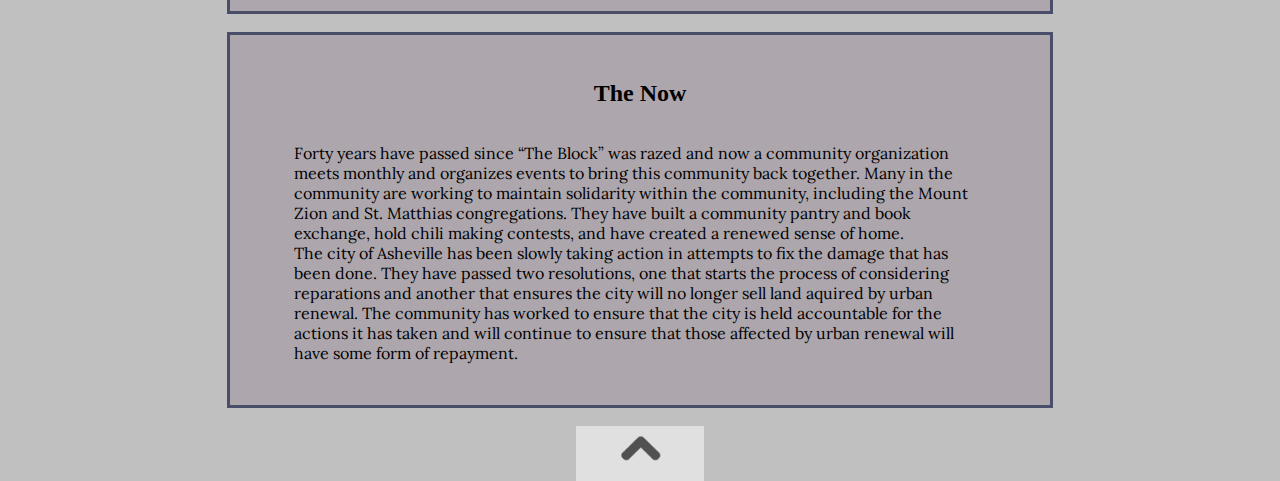
==== commit 456788d2: "Add files via upload" ====
--- a/index.html
+++ b/index.html
@@ -8,7 +8,9 @@
     </head>
 <body>
     <div id="navbar">
-
+        <div class="button">
+            <a href="thebox.html">The Box</a>
+        </div>
         <div class="button">
             <a href="#sect1">Churches</a>
         </div>
--- a/styles.css
+++ b/styles.css
@@ -101,6 +101,15 @@
 .nowrap{
     
 }
+.web{
+    width: 40%;
+    margin-left: 30%;
+    padding: 0%;  
+}
+li{
+    width: 60%;
+    margin-left: 20%;
+}
 .text3{
    width: 90%;
     margin: 0 auto; 
@@ -155,6 +164,13 @@
 .arrow{
     margin-left: 30%;
     width: 40%;
+}
+h1{
+    font-size: 2.5em;
+    color: (227,206,185);
+    font-family: 'Abril Fatface', cursive;
+    text-align: center;
+    
 }
 @media (max-width: 1000px){
     body{
@@ -218,6 +234,14 @@
     justify-content: space-around;
     font-family: 'Lora';
     }
-        
+    .web{
+    width: 90%;
+    margin-left: 5%;
+    padding: 0%;  
+    }
+    li{
+    width: 95%;
+    margin-left: 2.5%;
+    }    
 
 }